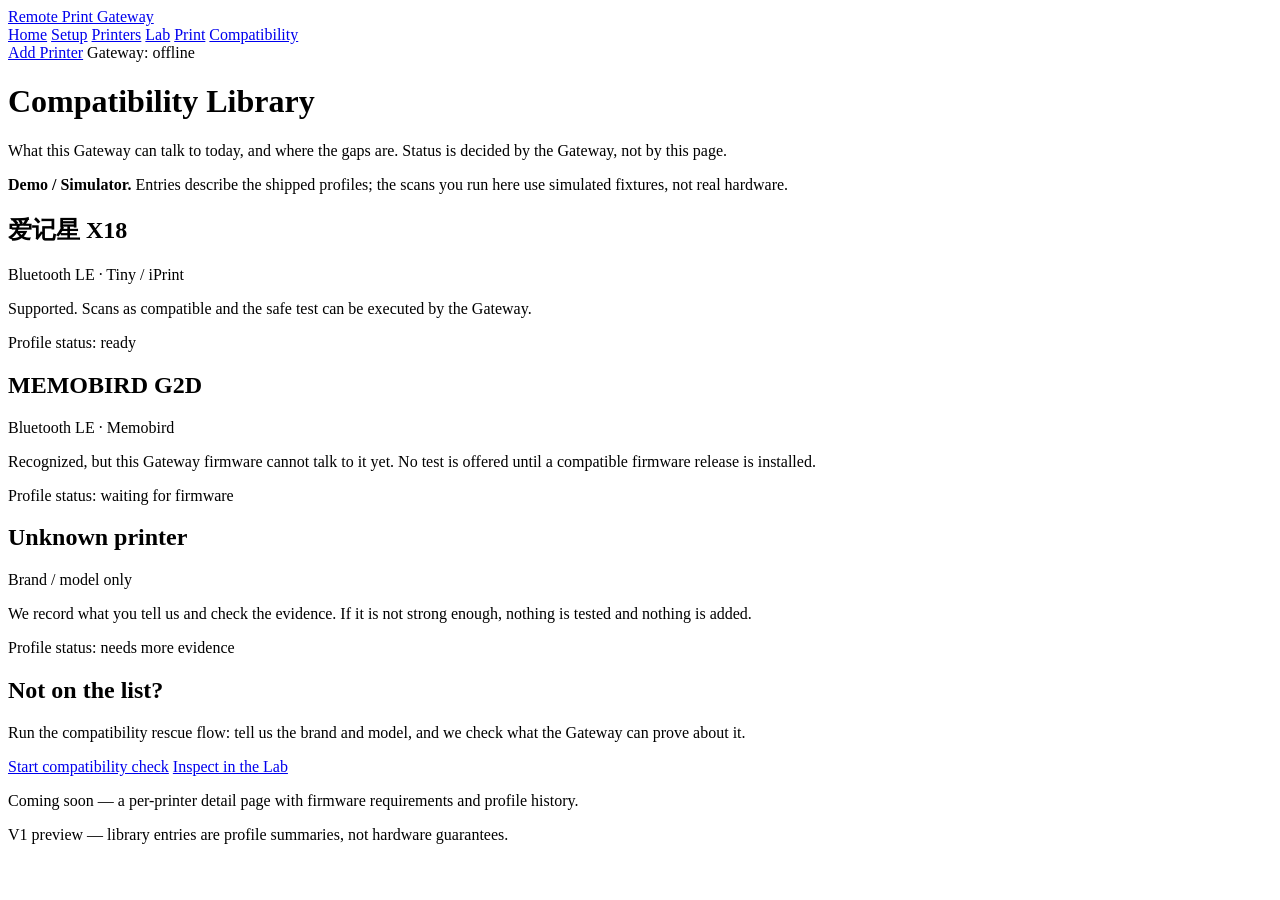
==== web/compatibility/index.html @ c06a6caa "Add Website V1 static site, compatibility gateway, and Vercel config Seven real HTML pages served fr" ====
<!doctype html>
<html lang="en">
<head>
<meta charset="utf-8">
<meta name="viewport" content="width=device-width, initial-scale=1">
<title>Compatibility — Remote Print Gateway</title>
<meta name="description" content="Printer families this Gateway knows about, and what is still missing.">
<link rel="stylesheet" href="/styles.css">
<link rel="icon" href="data:,">
</head>
<body data-page="compatibility">
<header class="site-bar">
  <div class="wrap wide">
    <a class="brand" href="/">Remote Print Gateway</a>
    <nav class="site-nav" aria-label="Sections">
      <a href="/">Home</a>
      <a href="/setup">Setup</a>
      <a href="/printers">Printers</a>
      <a href="/lab">Lab</a>
      <a href="/print">Print</a>
      <a href="/compatibility" class="is-active">Compatibility</a>
    </nav>
    <a class="btn ghost" href="/printers/add">Add Printer</a>
    <span class="bar-status is-offline" id="bar-gateway">Gateway: offline</span>
  </div>
</header>

<main class="wrap wide">
  <div class="page-head">
    <h1>Compatibility Library</h1>
    <p>What this Gateway can talk to today, and where the gaps are. Status is decided by the
       Gateway, not by this page.</p>
  </div>

  <p class="note">
    <strong>Demo / Simulator.</strong> Entries describe the shipped profiles; the scans you run
    here use simulated fixtures, not real hardware.
  </p>

  <div class="page-grid three">
    <section class="card">
      <h2>爱记星 X18</h2>
      <p class="muted">Bluetooth LE · Tiny / iPrint</p>
      <p>Supported. Scans as compatible and the safe test can be executed by the Gateway.</p>
      <p class="note">Profile status: ready</p>
    </section>

    <section class="card">
      <h2>MEMOBIRD G2D</h2>
      <p class="muted">Bluetooth LE · Memobird</p>
      <p>Recognized, but this Gateway firmware cannot talk to it yet. No test is offered until a
         compatible firmware release is installed.</p>
      <p class="note">Profile status: waiting for firmware</p>
    </section>

    <section class="card">
      <h2>Unknown printer</h2>
      <p class="muted">Brand / model only</p>
      <p>We record what you tell us and check the evidence. If it is not strong enough, nothing is
         tested and nothing is added.</p>
      <p class="note">Profile status: needs more evidence</p>
    </section>
  </div>

  <section class="card">
    <h2>Not on the list?</h2>
    <p>Run the compatibility rescue flow: tell us the brand and model, and we check what the
       Gateway can prove about it.</p>
    <div class="actions">
      <a class="btn primary" href="/printers/add">Start compatibility check</a>
      <a class="btn ghost" href="/lab">Inspect in the Lab</a>
    </div>
  </section>

  <p class="note">Coming soon — a per-printer detail page with firmware requirements and profile history.</p>
</main>

<footer class="site-footer">
  <div class="wrap wide">
    <p>V1 preview — library entries are profile summaries, not hardware guarantees.</p>
  </div>
</footer>

<script src="/app.js"></script>
</body>
</html>
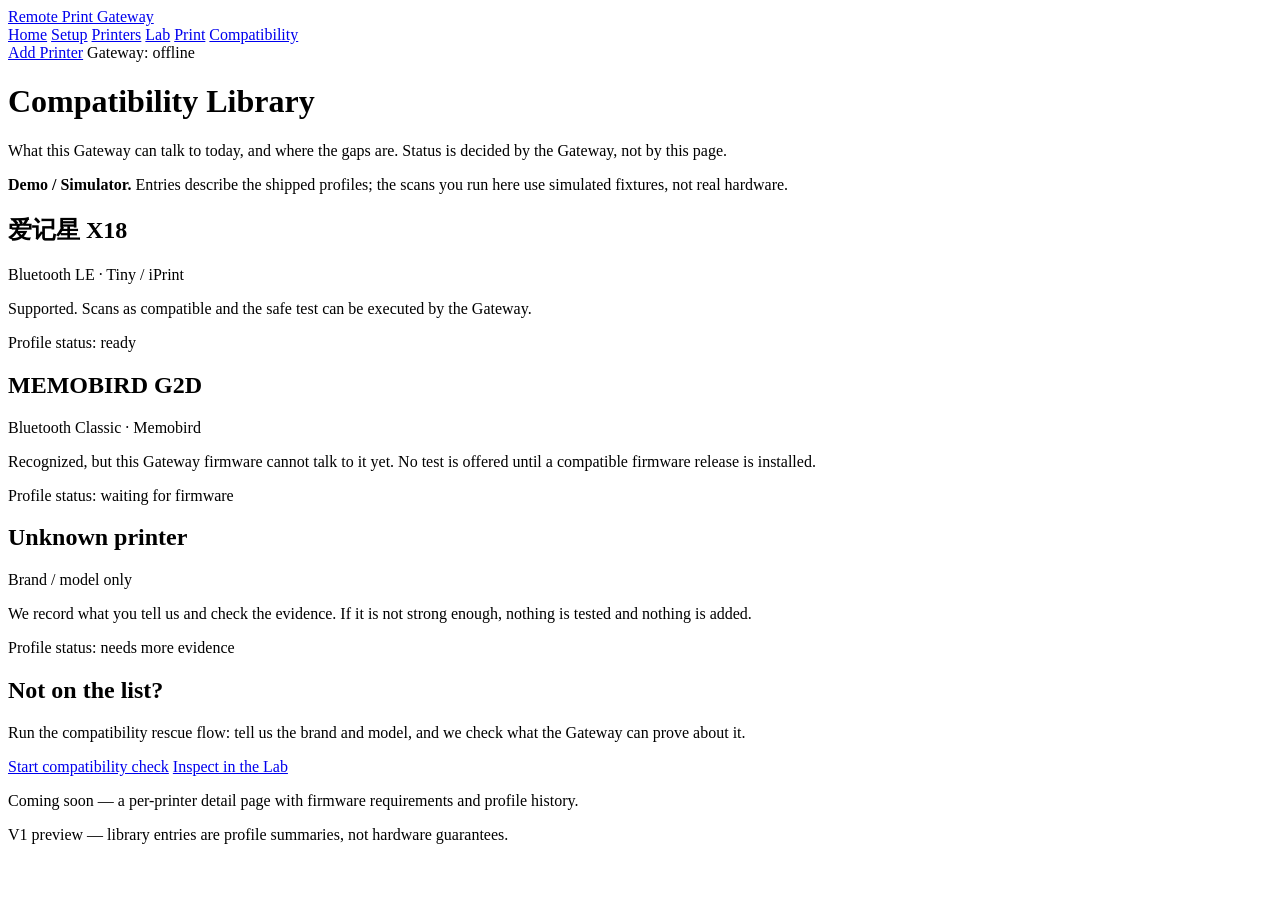
==== commit 58ffc50f: "Fix production copy and make the static demo build explicit G2D is Bluetooth Classic (matches the ga" ====
--- a/web/compatibility/index.html
+++ b/web/compatibility/index.html
@@ -8,7 +8,7 @@
 <link rel="stylesheet" href="/styles.css">
 <link rel="icon" href="data:,">
 </head>
-<body data-page="compatibility">
+<body data-page="compatibility" data-demo="1">
 <header class="site-bar">
   <div class="wrap wide">
     <a class="brand" href="/">Remote Print Gateway</a>
@@ -47,7 +47,7 @@
 
     <section class="card">
       <h2>MEMOBIRD G2D</h2>
-      <p class="muted">Bluetooth LE · Memobird</p>
+      <p class="muted">Bluetooth Classic · Memobird</p>
       <p>Recognized, but this Gateway firmware cannot talk to it yet. No test is offered until a
          compatible firmware release is installed.</p>
       <p class="note">Profile status: waiting for firmware</p>
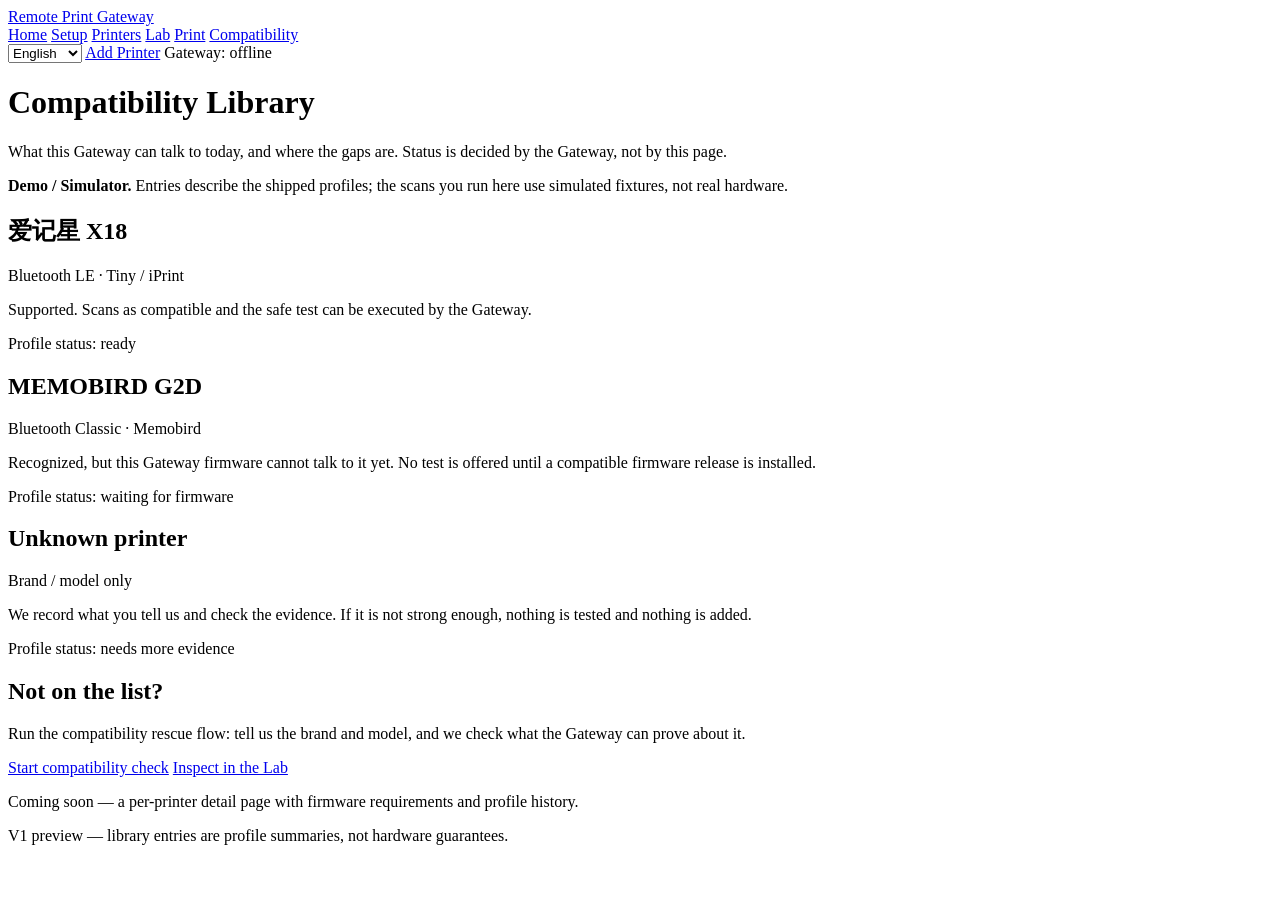
==== commit aeb14115: "Localise the Web V1 UI and serve i18n.js from the gateway Every V1 page now binds its copy through d" ====
--- a/web/compatibility/index.html
+++ b/web/compatibility/index.html
@@ -12,75 +12,76 @@
 <header class="site-bar">
   <div class="wrap wide">
     <a class="brand" href="/">Remote Print Gateway</a>
-    <nav class="site-nav" aria-label="Sections">
-      <a href="/">Home</a>
-      <a href="/setup">Setup</a>
-      <a href="/printers">Printers</a>
-      <a href="/lab">Lab</a>
-      <a href="/print">Print</a>
-      <a href="/compatibility" class="is-active">Compatibility</a>
+    <nav class="site-nav" aria-label="Sections" data-i18n-aria="nav.aria">
+      <a href="/" data-i18n="nav.home">Home</a>
+      <a href="/setup" data-i18n="nav.setup">Setup</a>
+      <a href="/printers" data-i18n="nav.printers">Printers</a>
+      <a href="/lab" data-i18n="nav.lab">Lab</a>
+      <a href="/print" data-i18n="nav.print">Print</a>
+      <a href="/compatibility" class="is-active" data-i18n="nav.compatibility">Compatibility</a>
     </nav>
-    <a class="btn ghost" href="/printers/add">Add Printer</a>
+    <select id="lang-switch" class="lang-switch" aria-label="Language" data-i18n-aria="lang.label">
+      <option value="en">English</option>
+      <option value="zh-CN">简体中文</option>
+    </select>
+    <a class="btn ghost" href="/printers/add" data-i18n="nav.addPrinter">Add Printer</a>
     <span class="bar-status is-offline" id="bar-gateway">Gateway: offline</span>
   </div>
 </header>
 
 <main class="wrap wide">
   <div class="page-head">
-    <h1>Compatibility Library</h1>
-    <p>What this Gateway can talk to today, and where the gaps are. Status is decided by the
-       Gateway, not by this page.</p>
+    <h1 data-i18n="compat.title">Compatibility Library</h1>
+    <p data-i18n="compat.lede">What this Gateway can talk to today, and where the gaps are. Status is decided by the Gateway, not by this page.</p>
   </div>
 
   <p class="note">
-    <strong>Demo / Simulator.</strong> Entries describe the shipped profiles; the scans you run
-    here use simulated fixtures, not real hardware.
+    <strong data-i18n="common.demoTag">Demo / Simulator.</strong>
+    <span data-i18n="compat.demoBody">Entries describe the shipped profiles; the scans you run here use simulated fixtures, not real hardware.</span>
   </p>
 
   <div class="page-grid three">
     <section class="card">
       <h2>爱记星 X18</h2>
       <p class="muted">Bluetooth LE · Tiny / iPrint</p>
-      <p>Supported. Scans as compatible and the safe test can be executed by the Gateway.</p>
-      <p class="note">Profile status: ready</p>
+      <p data-i18n="compat.x18.body">Supported. Scans as compatible and the safe test can be executed by the Gateway.</p>
+      <p class="note" data-i18n="compat.x18.status">Profile status: ready</p>
     </section>
 
     <section class="card">
       <h2>MEMOBIRD G2D</h2>
       <p class="muted">Bluetooth Classic · Memobird</p>
-      <p>Recognized, but this Gateway firmware cannot talk to it yet. No test is offered until a
-         compatible firmware release is installed.</p>
-      <p class="note">Profile status: waiting for firmware</p>
+      <p data-i18n="compat.g2d.body">Recognized, but this Gateway firmware cannot talk to it yet. No test is offered until a compatible firmware release is installed.</p>
+      <p class="note" data-i18n="compat.g2d.status">Profile status: waiting for firmware</p>
     </section>
 
     <section class="card">
-      <h2>Unknown printer</h2>
-      <p class="muted">Brand / model only</p>
-      <p>We record what you tell us and check the evidence. If it is not strong enough, nothing is
-         tested and nothing is added.</p>
-      <p class="note">Profile status: needs more evidence</p>
+      <h2 data-i18n="compat.unknown.title">Unknown printer</h2>
+      <p class="muted" data-i18n="compat.unknown.meta">Brand / model only</p>
+      <p data-i18n="compat.unknown.body">We record what you tell us and check the evidence. If it is not strong enough, nothing is tested and nothing is added.</p>
+      <p class="note" data-i18n="compat.unknown.status">Profile status: needs more evidence</p>
     </section>
   </div>
 
   <section class="card">
-    <h2>Not on the list?</h2>
-    <p>Run the compatibility rescue flow: tell us the brand and model, and we check what the
-       Gateway can prove about it.</p>
+    <h2 data-i18n="compat.rescue.title">Not on the list?</h2>
+    <p data-i18n="compat.rescue.body">Run the compatibility rescue flow: tell us the brand and model, and we check what the Gateway can prove about it.</p>
     <div class="actions">
-      <a class="btn primary" href="/printers/add">Start compatibility check</a>
-      <a class="btn ghost" href="/lab">Inspect in the Lab</a>
+      <a class="btn primary" href="/printers/add" data-i18n="compat.rescue.cta1">Start compatibility check</a>
+      <a class="btn ghost" href="/lab" data-i18n="compat.rescue.cta2">Inspect in the Lab</a>
     </div>
   </section>
 
-  <p class="note">Coming soon — a per-printer detail page with firmware requirements and profile history.</p>
+  <p class="note" data-i18n="compat.coming">Coming soon — a per-printer detail page with firmware requirements and profile history.</p>
 </main>
 
 <footer class="site-footer">
   <div class="wrap wide">
-    <p>V1 preview — library entries are profile summaries, not hardware guarantees.</p>
+    <p data-i18n="compat.footer">V1 preview — library entries are profile summaries, not hardware guarantees.</p>
   </div>
 </footer>
 
+<script src="/i18n.js"></script>
 <script src="/app.js"></script>
 </body>
 </html>
